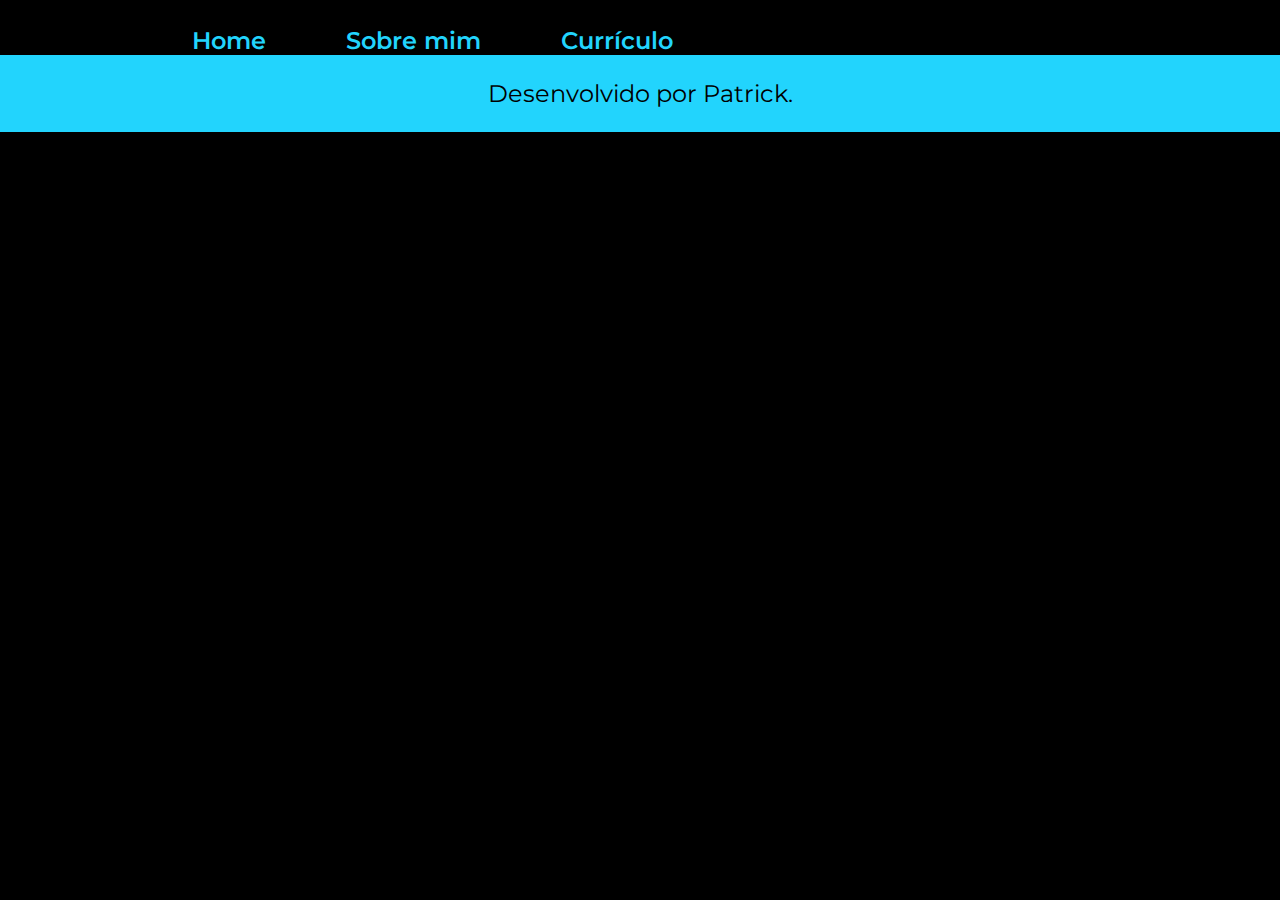
==== about.html @ 902deda1 "curriculo" ====
<!DOCTYPE html>
<html lang="pt-br">
<head>
    <meta charset="UTF-8">
    <meta http-equiv="X-UA-Compatible" content="IE=edge">
    <meta name="viewport" content="width=device-width, initial-scale=1.0">
    <title>Sobre mim</title>
    <link rel="stylesheet" href="./styles/style.css">
</head>
<body>
    <header class="cabecalho">
        <nav class="cabecalho__menu">
            <a class="cabecalho__menu__link" href="index.html">Home</a>
            <a class="cabecalho__menu__link" href="about.html">Sobre mim</a>
            <a class="cabecalho__menu__link" href="curriculo.html">Currículo</a>
        </nav>
    </header >
    <main>

    </main>

    <footer class="rodape">
        <p>Desenvolvido por Patrick.</p>
    </footer>
</body>
</html>
---- styles/style.css ----
@import url('https://fonts.googleapis.com/css2?family=Krona+One&family=Montserrat:wght@400;600&display=swap');

*{
    margin: 0;
    padding: 0;
}

body{
    /* height: 100vh; */
    box-sizing: border-box;
    background-color: #000000;
    color: #F6F6F6;
}

.cabecalho {
    padding: 2% 0% 0% 15%;
}

.cabecalho__menu {
    display: flex;
    gap: 80px;
}

.cabecalho__menu__link {
    font-family: 'Montserrat', sans-serif;
    font-size: 24px;
    font-weight: 600;
    color:#22D4FD;
    text-decoration: none;
}

.apresentacao{
    padding: 5% 15%;
    display: flex;
    align-items: center;
    justify-content: space-between;
}
.apresentacao__conteudo{
    width: 615px;
    display: flex;
    flex-direction: column;
    gap: 40px;
}

.apresentacao__conteudo__titulo{
    font-size: 36px;
    font-family: 'Krona One', sans-serif;
}

.titulo-destaque{
    color: #22D4FD;
}


.apresentacao__conteudo__texto{
    font-size: 24px;
    font-family: 'Montserrat', sans-serif;
}

.apresentacao__links{
    display: flex;
    flex-direction: column;
    justify-content: space-between;
    align-items: center;
    gap: 32px;
}

.apresentacao__links__subtitulo {
    font-family: 'Krona one', 'sans-serif';
    font-weight: 400;
    font-size: 24px;

}

.apresentacao__links__link {
    /* background-color: #22D4FD; */
    display: flex;
    justify-content: center;
    border: 1px solid #22D4FD;
    padding: 0.8em 1.8em;
    position: relative;
    overflow: hidden;
    background-color: transparent;
    text-align: center;
    text-transform: uppercase;
    font-size: 16px;
    transition: .3s;
    z-index: 1;
    font-family: 'Krona one', 'sans-serif';
    color: #22D4FD;
    text-decoration: none;
    border: 2px solid #22D4FD;

}

.apresentacao__links__link:before {
    content: '';
    width: 0;
    height: 300%;
    position: absolute;
    top: 50%;
    left: 50%;
    transform: translate(-50%, -50%) rotate(45deg);
    background: #22D4FD;
    transition: .5s ease;
    display: block;
    z-index: -1;
    
}

.apresentacao__links__link:hover::before{
    width: 105px;
}

.apresentacao__links__link:hover {
    color: #111;
}

.rodape {
    padding: 24px;
    color: #000000;
    background-color: #22D4FD;
    text-align: center;
    font-family: 'Montserrat', sans-serif;
    font-size: 24px;
    font-weight: 400;
    
}


.apresentacao__conteudo__texto a{
    text-decoration: none;
    color: #22D4FD;
}
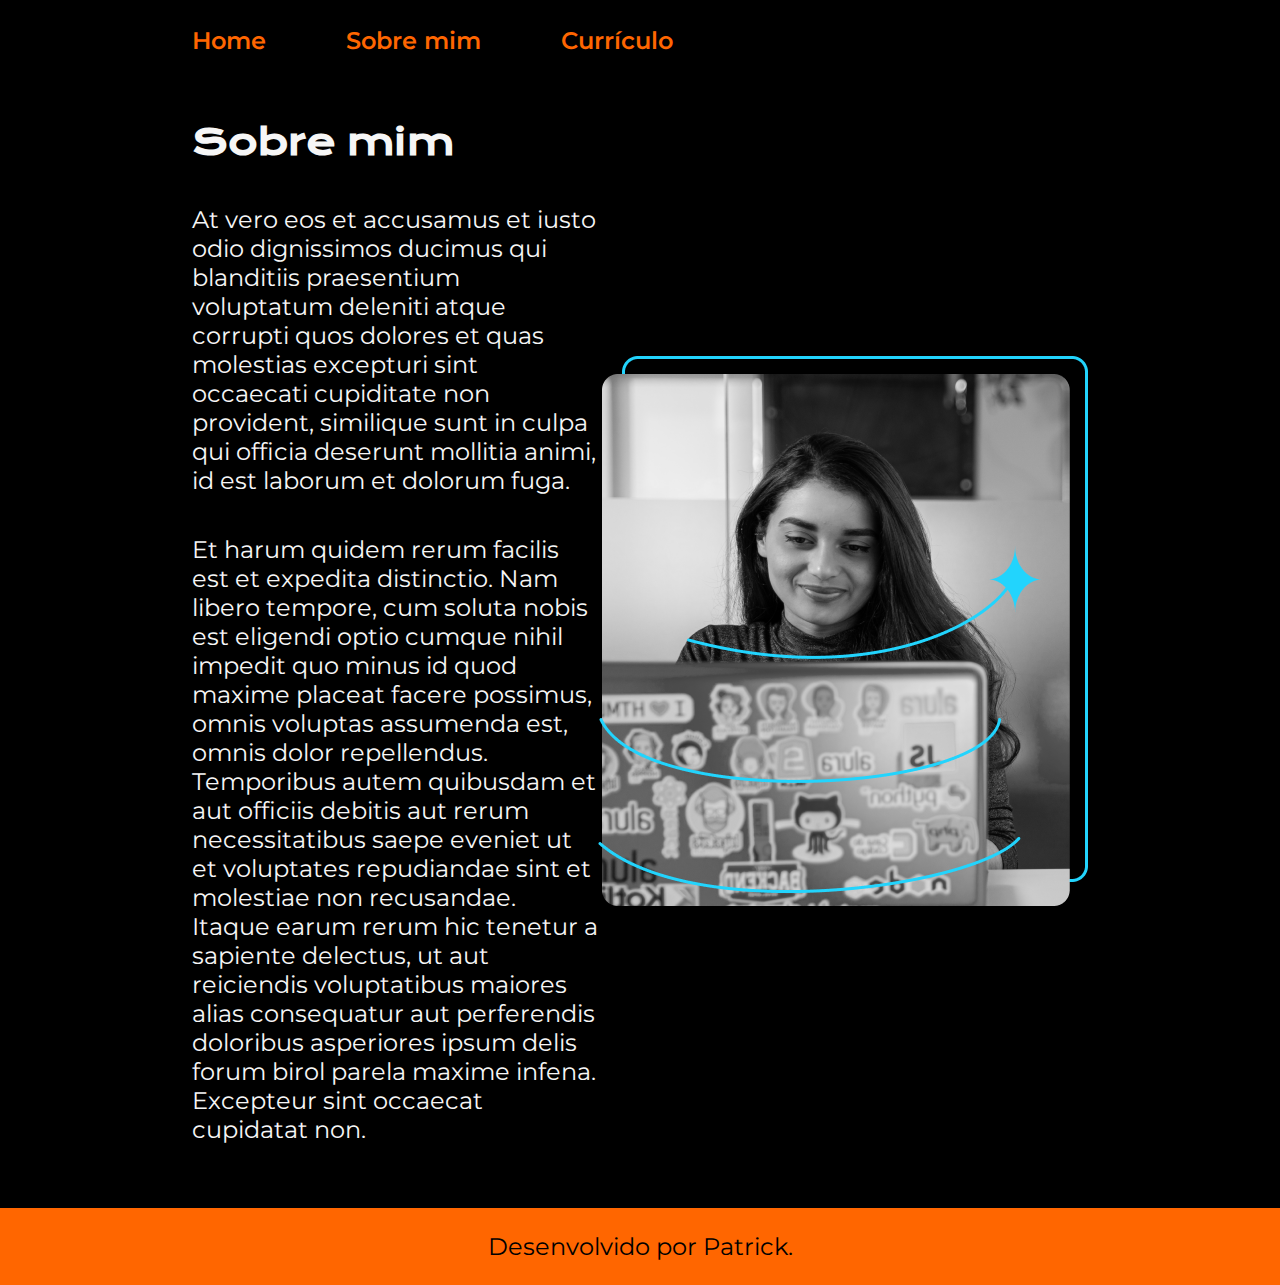
==== commit 00dddcd3: "estilizando" ====
--- a/about.html
+++ b/about.html
@@ -15,8 +15,13 @@
             <a class="cabecalho__menu__link" href="curriculo.html">Currículo</a>
         </nav>
     </header >
-    <main>
-
+    <main class="apresentacao">
+        <section class="apresentacao__conteudo">
+            <h1 class="apresentacao__conteudo__titulo">Sobre mim</h1>
+            <p class="apresentacao__conteudo__texto">At vero eos et accusamus et iusto odio dignissimos ducimus qui blanditiis praesentium voluptatum deleniti atque corrupti quos dolores et quas molestias excepturi sint occaecati cupiditate non provident, similique sunt in culpa qui officia deserunt mollitia animi, id est laborum et dolorum fuga.</p>
+            <p class="apresentacao__conteudo__texto">Et harum quidem rerum facilis est et expedita distinctio. Nam libero tempore, cum soluta nobis est eligendi optio cumque nihil impedit quo minus id quod maxime placeat facere possimus, omnis voluptas assumenda est, omnis dolor repellendus. Temporibus autem quibusdam et aut officiis debitis aut rerum necessitatibus saepe eveniet ut et voluptates repudiandae sint et molestiae non recusandae. Itaque earum rerum hic tenetur a sapiente delectus, ut aut reiciendis voluptatibus maiores alias consequatur aut perferendis doloribus asperiores ipsum delis forum birol parela maxime infena. Excepteur sint occaecat cupidatat non.</p>
+        </section>
+        <img src="./assets/Imagem.png" alt="Foto da Joana Santos programando">  
     </main>
 
     <footer class="rodape">
--- a/styles/style.css
+++ b/styles/style.css
@@ -1,6 +1,16 @@
 @import url('https://fonts.googleapis.com/css2?family=Krona+One&family=Montserrat:wght@400;600&display=swap');
 
-*{
+:root {
+    --cor-primaria: #000000;
+    --cor-secundaria: #F6F6F6;
+    --cor-terciaria: #FF6600;
+    --cor-hover: #111;
+
+    --fonte-primaria: 'Krona One', sans-serif;
+    --fonte-secundaria: 'Montserrat', sans-serif;
+}
+
+* {
     margin: 0;
     padding: 0;
 }
@@ -8,8 +18,8 @@
 body{
     /* height: 100vh; */
     box-sizing: border-box;
-    background-color: #000000;
-    color: #F6F6F6;
+    background-color: var(--cor-primaria);
+    color: var(--cor-secundaria);
 }
 
 .cabecalho {
@@ -22,10 +32,10 @@
 }
 
 .cabecalho__menu__link {
-    font-family: 'Montserrat', sans-serif;
+    font-family: var(--fonte-secundaria);
     font-size: 24px;
     font-weight: 600;
-    color:#22D4FD;
+    color:var(--cor-terciaria);
     text-decoration: none;
 }
 
@@ -44,17 +54,17 @@
 
 .apresentacao__conteudo__titulo{
     font-size: 36px;
-    font-family: 'Krona One', sans-serif;
+    font-family: var(--fonte-primaria);
 }
 
 .titulo-destaque{
-    color: #22D4FD;
+    color: var(--cor-terciaria);
 }
 
 
 .apresentacao__conteudo__texto{
     font-size: 24px;
-    font-family: 'Montserrat', sans-serif;
+    font-family: var(--fonte-secundaria);
 }
 
 .apresentacao__links{
@@ -66,7 +76,7 @@
 }
 
 .apresentacao__links__subtitulo {
-    font-family: 'Krona one', 'sans-serif';
+    font-family: var(--fonte-primaria);
     font-weight: 400;
     font-size: 24px;
 
@@ -76,7 +86,7 @@
     /* background-color: #22D4FD; */
     display: flex;
     justify-content: center;
-    border: 1px solid #22D4FD;
+    border: 1px solid var(--cor-terciaria);
     padding: 0.8em 1.8em;
     position: relative;
     overflow: hidden;
@@ -86,10 +96,10 @@
     font-size: 16px;
     transition: .3s;
     z-index: 1;
-    font-family: 'Krona one', 'sans-serif';
-    color: #22D4FD;
+    font-family: var(--fonte-primaria);
+    color: var(--cor-terciaria);
     text-decoration: none;
-    border: 2px solid #22D4FD;
+    border: 2px solid var(--cor-terciaria);
 
 }
 
@@ -101,7 +111,7 @@
     top: 50%;
     left: 50%;
     transform: translate(-50%, -50%) rotate(45deg);
-    background: #22D4FD;
+    background: var(--cor-terciaria);
     transition: .5s ease;
     display: block;
     z-index: -1;
@@ -113,15 +123,15 @@
 }
 
 .apresentacao__links__link:hover {
-    color: #111;
+    color: var(--cor-hover);
 }
 
 .rodape {
     padding: 24px;
-    color: #000000;
-    background-color: #22D4FD;
+    color: var(--cor-primaria);
+    background-color:var(--cor-terciaria);
     text-align: center;
-    font-family: 'Montserrat', sans-serif;
+    font-family: var(--fonte-secundaria);  
     font-size: 24px;
     font-weight: 400;
     
@@ -130,5 +140,5 @@
 
 .apresentacao__conteudo__texto a{
     text-decoration: none;
-    color: #22D4FD;
+    color: var(--cor-terciaria);
 }